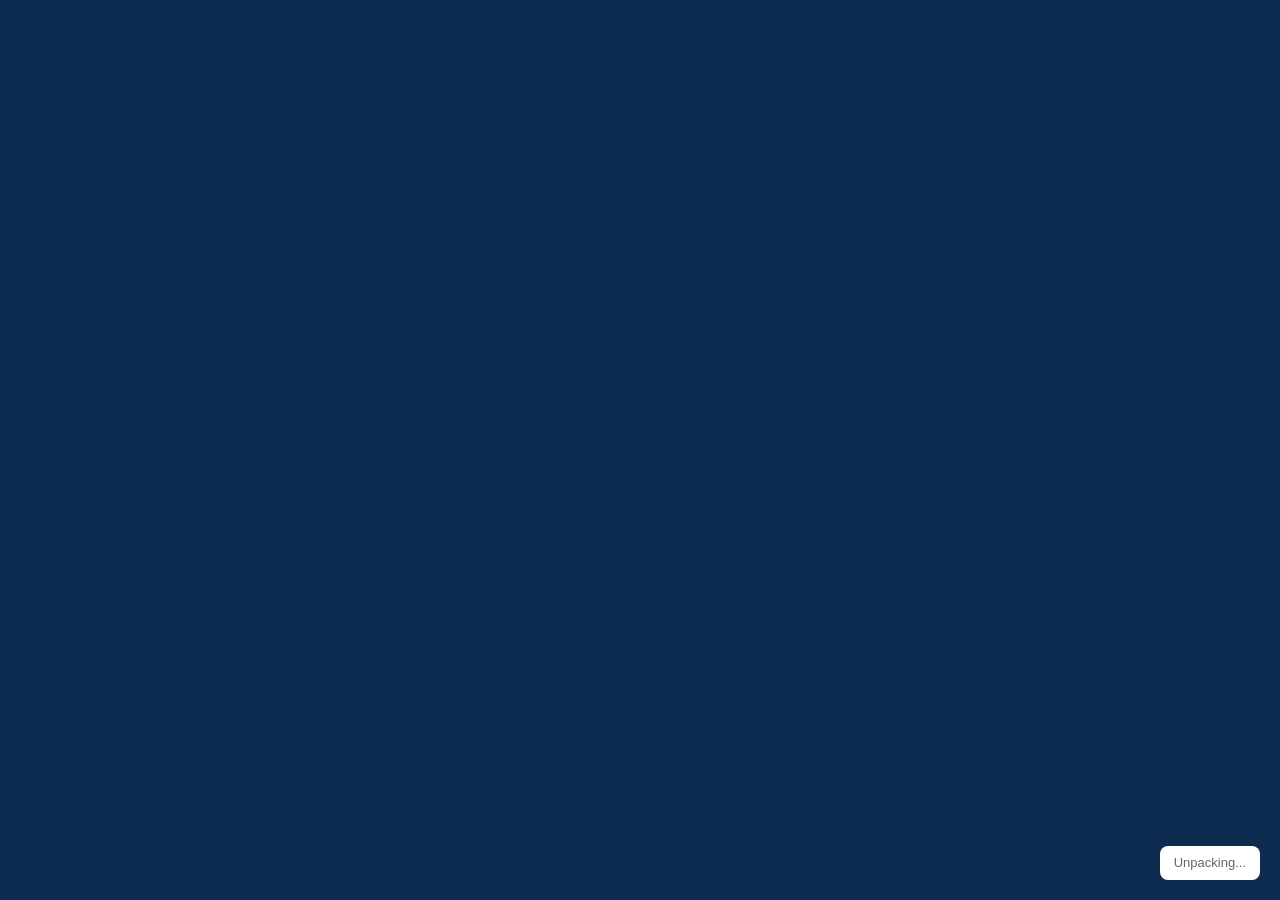
==== index.html @ 647f7caa "Deploy to GitHub Pages: Add index.html for justifika.github.io/GrantFinder" ====
<!DOCTYPE html>
<html>
<head>
  <meta charset="utf-8">
  <title>GrantFinder — Encuentra tu subvención</title>
  <style>
    * { margin: 0; padding: 0; box-sizing: border-box; }
    body { background: #0D2B4E; display: flex; align-items: center; justify-content: center; min-height: 100vh; font-family: -apple-system, BlinkMacSystemFont, sans-serif; }
    #__bundler_loading { position: fixed; bottom: 20px; right: 20px; font: 13px/1.4 -apple-system, BlinkMacSystemFont, sans-serif; color: #666; background: #fff; padding: 8px 14px; border-radius: 8px;[...]
    #__bundler_thumbnail { position: fixed; inset: 0; width: 100%; height: 100%; display: flex; align-items: center; justify-content: center; background: #0D2B4E; z-index: 9999; }
    #__bundler_thumbnail svg { width: 100%; height: 100%; object-fit: contain; }
    #__bundler_placeholder { color: #999; font-size: 14px; }
  </style>
  <noscript>
    <style>#__bundler_loading { display: none; }</style>
    <div style="position:fixed;bottom:12px;left:12px;font:13px/1.4 -apple-system,BlinkMacSystemFont,sans-serif;color:#999;background:rgba(255,255,255,0.9);padding:6px 12px;border-radius:6px;box-shadow[...]
      This page requires JavaScript to display.
    </div>
  </noscript>
</head>
<body>
  <div id="__bundler_thumbnail">
  <svg viewBox="0 0 800 500" xmlns="http://www.w3.org/2000/svg">
    <rect width="800" height="500" fill="#0D2B4E"></rect>
    <rect x="60" y="60" width="280" height="380" rx="16" fill="#1A4A7A" opacity="0.6"></rect>
    <rect x="80" y="90" width="240" height="12" rx="6" fill="#b4976e" opacity="0.9"></rect>
    <rect x="80" y="114" width="180" height="8" rx="4" fill="white" opacity="0.3"></rect>
    <rect x="80" y="148" width="240" height="56" rx="10" fill="white" opacity="0.08"></rect>
    <rect x="80" y="218" width="240" height="56" rx="10" fill="white" opacity="0.08"></rect>
    <rect x="80" y="288" width="240" height="56" rx="10" fill="white" opacity="0.08"></rect>
    <rect x="80" y="358" width="240" height="56" rx="10" fill="white" opacity="0.08"></rect>
    <rect x="380" y="60" width="360" height="380" rx="16" fill="#1A4A7A" opacity="0.4"></rect>
    <rect x="400" y="88" width="200" height="16" rx="8" fill="white" opacity="0.7"></rect>
    <rect x="400" y="116" width="140" height="8" rx="4" fill="#b4976e" opacity="0.7"></rect>
    <rect x="400" y="148" width="320" height="6" rx="3" fill="white" opacity="0.2"></rect>
    <rect x="400" y="164" width="280" height="6" rx="3" fill="white" opacity="0.2"></rect>
    <rect x="400" y="180" width="300" height="6" rx="3" fill="white" opacity="0.2"></rect>
    <rect x="400" y="220" width="140" height="40" rx="8" fill="#b4976e" opacity="0.5"></rect>
    <rect x="556" y="220" width="140" height="40" rx="8" fill="white" opacity="0.1"></rect>
    <text x="400" y="348" font-family="sans-serif" font-size="28" font-weight="700" fill="white">Grant<tspan fill="#b4976e">Finder</tspan></text>
    <text x="400" y="374" font-family="sans-serif" font-size="13" fill="rgba(255,255,255,0.5)">Subvenciones públicas · España</text>
    <circle cx="720" cy="420" r="36" fill="#b4976e" opacity="0.9"></circle>
    <rect x="708" y="409" width="24" height="16" rx="4" fill="white" opacity="0.9"></rect>
    <rect x="712" y="427" width="16" height="2" rx="1" fill="#b4976e"></rect>
  </svg>
</div>
  <div id="__bundler_loading">Unpacking...</div>

  <script>
    
document.addEventListener('DOMContentLoaded', async function() {
  const loading = document.getElementById('__bundler_loading');
  function setStatus(msg) { if (loading) loading.textContent = msg; }

  // Error sink persists across replaceWith since it's on window, not the DOM.
  window.addEventListener('error', function(e) {
    var p = document.body || document.documentElement;
    var d = document.getElementById('__bundler_err') || p.appendChild(document.createElement('div'));
    d.id = '__bundler_err';
    d.style.cssText = 'position:fixed;bottom:12px;left:12px;right:12px;font:12px/1.4 ui-monospace,monospace;background:#2a1215;color:#ff8a80;padding:10px 14px;border-radius:8px;border:1px solid #5c2b2[...]
    d.textContent = (d.textContent ? d.textContent + String.fromCharCode(10) : '') +
      '[bundle] ' + (e.message || e.type) +
      (e.filename ? ' (' + e.filename.slice(0, 60) + ':' + e.lineno + ')' : '');
  }, true);

  try {
    const manifestEl = document.querySelector('script[type="__bundler/manifest"]');
    const templateEl = document.querySelector('script[type="__bundler/template"]');
    if (!manifestEl || !templateEl) {
      setStatus('Error: missing bundle data');
      console.error('[bundler] Missing script tags — manifestEl:', !!manifestEl, 'templateEl:', !!templateEl);
      return;
    }

    const manifest = JSON.parse(manifestEl.textContent);
    let template = JSON.parse(templateEl.textContent);

    const uuids = Object.keys(manifest);
    setStatus('Unpacking ' + uuids.length + ' assets...');

    const blobUrls = {};
    await Promise.all(uuids.map(async (uuid) => {
      const entry = manifest[uuid];
      try {
        const binaryStr = atob(entry.data);
        const bytes = new Uint8Array(binaryStr.length);
        for (let i = 0; i < binaryStr.length; i++) bytes[i] = binaryStr.charCodeAt(i);

        let finalBytes = bytes;
        if (entry.compressed) {
          if (typeof DecompressionStream !== 'undefined') {
            const ds = new DecompressionStream('gzip');
            const writer = ds.writable.getWriter();
            const reader = ds.readable.getReader();
            writer.write(bytes);
            writer.close();
            const chunks = [];
            let totalLen = 0;
            while (true) {
              const { done, value } = await reader.read();
              if (done) break;
              chunks.push(value);
              totalLen += value.length;
            }
            finalBytes = new Uint8Array(totalLen);
            let offset = 0;
            for (const chunk of chunks) { finalBytes.set(chunk, offset); offset += chunk.length; }
          } else {
            console.warn('DecompressionStream not available, asset ' + uuid + ' may not render');
          }
        }

        blobUrls[uuid] = URL.createObjectURL(new Blob([finalBytes], { type: entry.mime }));
      } catch (err) {
        console.error('Failed to decode asset ' + uuid + ':', err);
        blobUrls[uuid] = URL.createObjectURL(new Blob([], { type: entry.mime }));
      }
    }));

    const extResEl = document.querySelector('script[type="__bundler/ext_resources"]');
    const extResources = extResEl ? JSON.parse(extResEl.textContent) : [];
    const resourceMap = {};
    for (const entry of extResources) {
      if (blobUrls[entry.uuid]) resourceMap[entry.id] = blobUrls[entry.uuid];
    }

    setStatus('Rendering...');
    for (const uuid of uuids) template = template.split(uuid).join(blobUrls[uuid]);

    // Strip integrity + crossorigin — blob URLs from a file:// document inherit
    // a null origin, so crossorigin forces a CORS fetch that SRI then rejects.
    // The manifest bytes are ours; SRI protects against CDN compromise, not this.
    template = template.replace(/\s+integrity="[^"]*"/gi, '').replace(/\s+crossorigin="[^"]*"/gi, '');

    const resourceScript = '<script>window.__resources = ' +
      JSON.stringify(resourceMap).split('</' + 'script>').join('<\\/' + 'script>') +
      ';</' + 'script>';
    // Inject after <head> so the DOCTYPE stays first; prepending the script
    // would push the parser into quirks mode. DOMParser always emits a <head>
    // (synthesizing one if the source HTML omitted it) but may carry
    // attributes through, so match the full opening tag. slice() rather than
    // replace() keeps us clear of $-pattern substitution in resourceScript.
    const headOpen = template.match(/<head[^>]*>/i);
    if (headOpen) {
      const i = headOpen.index + headOpen[0].length;
      template = template.slice(0, i) + resourceScript + template.slice(i);
    }

    // Parse the template and swap the root element. Scripts inserted via
    // DOMParser/replaceWith are inert per spec — re-create each with
    // createElement so they execute, awaiting onload for src scripts to
    // preserve ordering (React before ReactDOM before Babel before text/babel).
    const doc = new DOMParser().parseFromString(template, 'text/html');
    document.documentElement.replaceWith(doc.documentElement);
    const dead = Array.from(document.scripts);
    for (const old of dead) {
      const s = document.createElement('script');
      for (const a of old.attributes) s.setAttribute(a.name, a.value);
      s.textContent = old.textContent;
      // text/babel scripts with a src: fetch and inline. transformScriptTags
      // does XHR against the src, but blob:null/ from a file:// origin is
      // silently dropped. Inlining makes it a plain inline babel script,
      // which transformScriptTags handles unconditionally.
      if ((s.type === 'text/babel' || s.type === 'text/jsx') && s.src) {
        const r = await fetch(s.src);
        s.textContent = await r.text();
        s.removeAttribute('src');
      }
      const p = s.src ? new Promise(function(r) { s.onload = s.onerror = r; }) : null;
      old.replaceWith(s);
      if (p) await p;
    }
    // Babel standalone auto-transforms type=text/babel on DOMContentLoaded,
    // which fired before we swapped the document. Trigger manually if present.
    if (window.Babel && typeof window.Babel.transformScriptTags === 'function') {
      window.Babel.transformScriptTags();
    }
  } catch (err) {
    setStatus('Error unpacking: ' + err.message);
    console.error('Bundle unpack error:', err);
  }
});

  </script>

  <script type="__bundler/manifest">
{"f1e9497c-e787-441b-bd99-8d7ec2442c01":{"mime":"text/javascript","compressed":true,"data":"H4sIAAAAAAAACuy9eXvbRpYv/L8/RcW3Y5I2BcXO9CxSKxlFlrs18XYlOZm+bl+pSBRJRCDARoGS2Ym/+33OUisKlOw4PT3vO36e7ohAodZT[...]

  </script>

  <script type="__bundler/template">
  </script>

  <script type="__bundler/ext_resources">
[]
  </script>
</body>
</html>
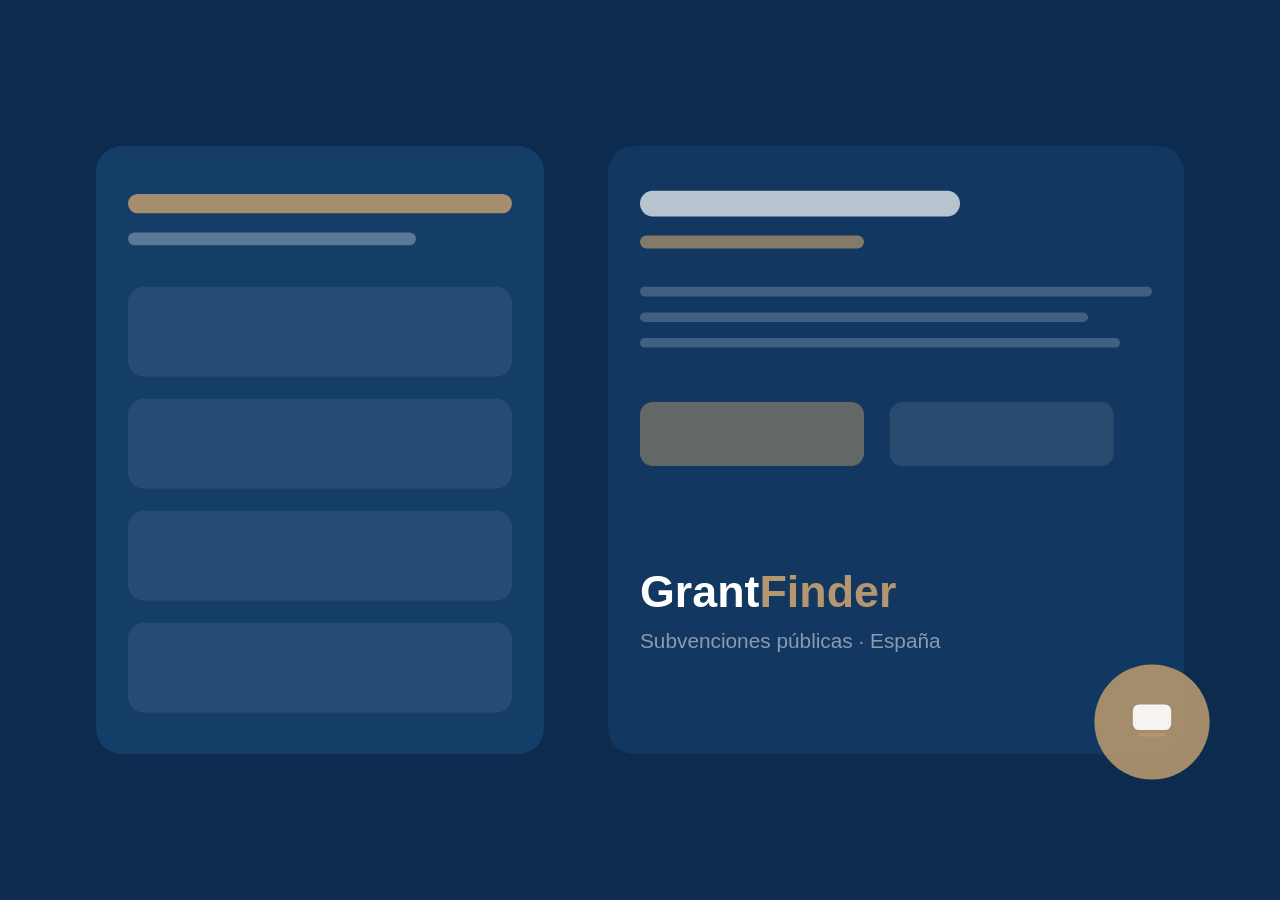
==== commit 3d64bb16: "Republish index.html to GitHub Pages - refresh deployment" ====
--- a/index.html
+++ b/index.html
@@ -6,14 +6,14 @@
   <style>
     * { margin: 0; padding: 0; box-sizing: border-box; }
     body { background: #0D2B4E; display: flex; align-items: center; justify-content: center; min-height: 100vh; font-family: -apple-system, BlinkMacSystemFont, sans-serif; }
-    #__bundler_loading { position: fixed; bottom: 20px; right: 20px; font: 13px/1.4 -apple-system, BlinkMacSystemFont, sans-serif; color: #666; background: #fff; padding: 8px 14px; border-radius: 8px;[...]
+    #__bundler_loading { position: fixed; bottom: 20px; right: 20px; font: 13px/1.4 -apple-system, BlinkMacSystemFont, sans-serif; color: #666; background: #fff; padding: 8px 14px; border-radius: 8px; }
     #__bundler_thumbnail { position: fixed; inset: 0; width: 100%; height: 100%; display: flex; align-items: center; justify-content: center; background: #0D2B4E; z-index: 9999; }
     #__bundler_thumbnail svg { width: 100%; height: 100%; object-fit: contain; }
     #__bundler_placeholder { color: #999; font-size: 14px; }
   </style>
   <noscript>
     <style>#__bundler_loading { display: none; }</style>
-    <div style="position:fixed;bottom:12px;left:12px;font:13px/1.4 -apple-system,BlinkMacSystemFont,sans-serif;color:#999;background:rgba(255,255,255,0.9);padding:6px 12px;border-radius:6px;box-shadow[...]
+    <div style="position:fixed;bottom:12px;left:12px;font:13px/1.4 -apple-system,BlinkMacSystemFont,sans-serif;color:#999;background:rgba(255,255,255,0.9);padding:6px 12px;border-radius:6px;box-shadow:0 2px 8px rgba(0,0,0,0.1)">
       This page requires JavaScript to display.
     </div>
   </noscript>
@@ -57,7 +57,7 @@
     var p = document.body || document.documentElement;
     var d = document.getElementById('__bundler_err') || p.appendChild(document.createElement('div'));
     d.id = '__bundler_err';
-    d.style.cssText = 'position:fixed;bottom:12px;left:12px;right:12px;font:12px/1.4 ui-monospace,monospace;background:#2a1215;color:#ff8a80;padding:10px 14px;border-radius:8px;border:1px solid #5c2b2[...]
+    d.style.cssText = 'position:fixed;bottom:12px;left:12px;right:12px;font:12px/1.4 ui-monospace,monospace;background:#2a1215;color:#ff8a80;padding:10px 14px;border-radius:8px;border:1px solid #5c2b2d;z-index:9999';
     d.textContent = (d.textContent ? d.textContent + String.fromCharCode(10) : '') +
       '[bundle] ' + (e.message || e.type) +
       (e.filename ? ' (' + e.filename.slice(0, 60) + ':' + e.lineno + ')' : '');
@@ -185,7 +185,6 @@
 
   <script type="__bundler/manifest">
 {"f1e9497c-e787-441b-bd99-8d7ec2442c01":{"mime":"text/javascript","compressed":true,"data":"H4sIAAAAAAAACuy9eXvbRpYv/L8/RcW3Y5I2BcXO9CxSKxlFlrs18XYlOZm+bl+pSBRJRCDARoGS2Ym/+33OUisKlOw4PT3vO36e7ohAodZT[...]
-
   </script>
 
   <script type="__bundler/template">
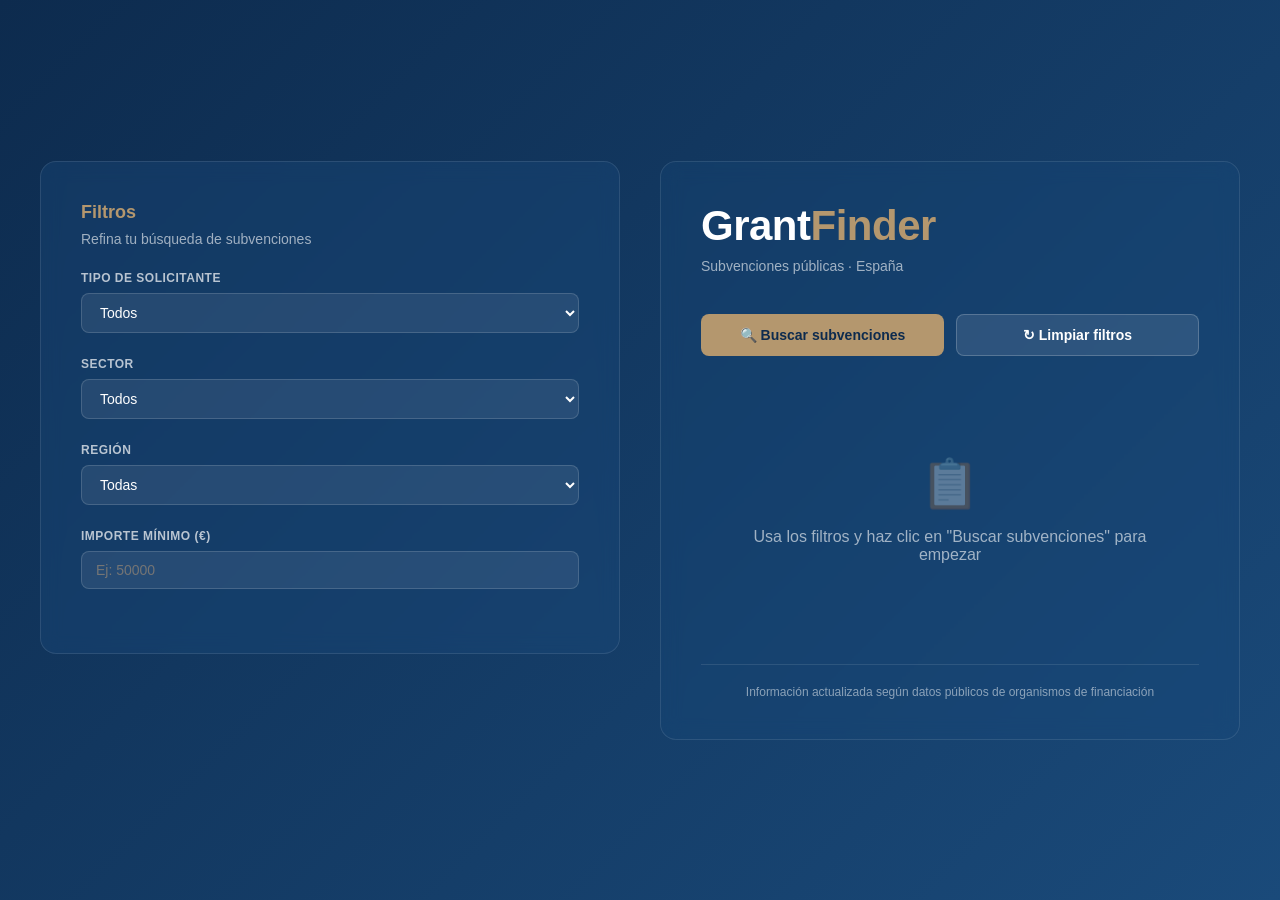
==== commit 0cdaea02: "Publica la aplicación GrantFinder con interfaz funcional completa" ====
--- a/index.html
+++ b/index.html
@@ -1,197 +1,505 @@
 <!DOCTYPE html>
-<html>
+<html lang="es">
 <head>
-  <meta charset="utf-8">
+  <meta charset="UTF-8">
+  <meta name="viewport" content="width=device-width, initial-scale=1.0">
   <title>GrantFinder — Encuentra tu subvención</title>
+  <meta name="description" content="Encuentra subvenciones públicas en España adaptadas a tu perfil">
+  <meta name="theme-color" content="#0D2B4E">
   <style>
-    * { margin: 0; padding: 0; box-sizing: border-box; }
-    body { background: #0D2B4E; display: flex; align-items: center; justify-content: center; min-height: 100vh; font-family: -apple-system, BlinkMacSystemFont, sans-serif; }
-    #__bundler_loading { position: fixed; bottom: 20px; right: 20px; font: 13px/1.4 -apple-system, BlinkMacSystemFont, sans-serif; color: #666; background: #fff; padding: 8px 14px; border-radius: 8px; }
-    #__bundler_thumbnail { position: fixed; inset: 0; width: 100%; height: 100%; display: flex; align-items: center; justify-content: center; background: #0D2B4E; z-index: 9999; }
-    #__bundler_thumbnail svg { width: 100%; height: 100%; object-fit: contain; }
-    #__bundler_placeholder { color: #999; font-size: 14px; }
+    * {
+      margin: 0;
+      padding: 0;
+      box-sizing: border-box;
+    }
+
+    body {
+      background: linear-gradient(135deg, #0D2B4E 0%, #1A4A7A 100%);
+      font-family: -apple-system, BlinkMacSystemFont, 'Segoe UI', Roboto, sans-serif;
+      color: #ffffff;
+      min-height: 100vh;
+      display: flex;
+      align-items: center;
+      justify-content: center;
+      padding: 20px;
+    }
+
+    .container {
+      display: grid;
+      grid-template-columns: 1fr 1fr;
+      gap: 40px;
+      max-width: 1200px;
+      width: 100%;
+    }
+
+    @media (max-width: 768px) {
+      .container {
+        grid-template-columns: 1fr;
+        gap: 30px;
+      }
+    }
+
+    .sidebar {
+      background: rgba(26, 74, 122, 0.4);
+      border-radius: 16px;
+      padding: 40px;
+      backdrop-filter: blur(10px);
+      border: 1px solid rgba(255, 255, 255, 0.1);
+      height: fit-content;
+    }
+
+    .sidebar h2 {
+      font-size: 18px;
+      font-weight: 600;
+      margin-bottom: 8px;
+      color: #b4976e;
+    }
+
+    .sidebar p {
+      font-size: 14px;
+      color: rgba(255, 255, 255, 0.6);
+      margin-bottom: 24px;
+    }
+
+    .filter-group {
+      margin-bottom: 24px;
+    }
+
+    .filter-label {
+      display: block;
+      font-size: 12px;
+      font-weight: 600;
+      text-transform: uppercase;
+      color: rgba(255, 255, 255, 0.7);
+      margin-bottom: 8px;
+      letter-spacing: 0.5px;
+    }
+
+    .filter-input,
+    .filter-select {
+      width: 100%;
+      padding: 10px 14px;
+      background: rgba(255, 255, 255, 0.08);
+      border: 1px solid rgba(255, 255, 255, 0.15);
+      border-radius: 8px;
+      color: #ffffff;
+      font-size: 14px;
+      font-family: inherit;
+      transition: all 0.3s ease;
+    }
+
+    .filter-input:focus,
+    .filter-select:focus {
+      outline: none;
+      background: rgba(255, 255, 255, 0.12);
+      border-color: #b4976e;
+      box-shadow: 0 0 0 2px rgba(180, 151, 110, 0.2);
+    }
+
+    .filter-select option {
+      background: #0D2B4E;
+      color: #ffffff;
+    }
+
+    .main-content {
+      background: rgba(26, 74, 122, 0.3);
+      border-radius: 16px;
+      padding: 40px;
+      backdrop-filter: blur(10px);
+      border: 1px solid rgba(255, 255, 255, 0.1);
+    }
+
+    .header {
+      margin-bottom: 40px;
+    }
+
+    .header h1 {
+      font-size: 42px;
+      font-weight: 700;
+      margin-bottom: 8px;
+      letter-spacing: -0.5px;
+    }
+
+    .header h1 .accent {
+      color: #b4976e;
+    }
+
+    .header p {
+      font-size: 14px;
+      color: rgba(255, 255, 255, 0.6);
+    }
+
+    .action-buttons {
+      display: grid;
+      grid-template-columns: 1fr 1fr;
+      gap: 12px;
+      margin-bottom: 40px;
+    }
+
+    @media (max-width: 768px) {
+      .action-buttons {
+        grid-template-columns: 1fr;
+      }
+    }
+
+    .btn {
+      padding: 12px 20px;
+      border: none;
+      border-radius: 8px;
+      font-size: 14px;
+      font-weight: 600;
+      cursor: pointer;
+      transition: all 0.3s ease;
+      text-align: center;
+      font-family: inherit;
+    }
+
+    .btn-primary {
+      background: #b4976e;
+      color: #0D2B4E;
+    }
+
+    .btn-primary:hover {
+      background: #d4b896;
+      transform: translateY(-2px);
+      box-shadow: 0 8px 16px rgba(180, 151, 110, 0.3);
+    }
+
+    .btn-secondary {
+      background: rgba(255, 255, 255, 0.1);
+      color: #ffffff;
+      border: 1px solid rgba(255, 255, 255, 0.2);
+    }
+
+    .btn-secondary:hover {
+      background: rgba(255, 255, 255, 0.15);
+      border-color: rgba(255, 255, 255, 0.3);
+    }
+
+    .results {
+      display: flex;
+      flex-direction: column;
+      gap: 16px;
+    }
+
+    .result-item {
+      background: rgba(255, 255, 255, 0.05);
+      border: 1px solid rgba(255, 255, 255, 0.1);
+      border-radius: 12px;
+      padding: 20px;
+      transition: all 0.3s ease;
+      cursor: pointer;
+    }
+
+    .result-item:hover {
+      background: rgba(255, 255, 255, 0.08);
+      border-color: #b4976e;
+      transform: translateX(4px);
+    }
+
+    .result-title {
+      font-size: 16px;
+      font-weight: 600;
+      margin-bottom: 6px;
+      color: #b4976e;
+    }
+
+    .result-desc {
+      font-size: 13px;
+      color: rgba(255, 255, 255, 0.7);
+      line-height: 1.5;
+      margin-bottom: 12px;
+    }
+
+    .result-meta {
+      display: flex;
+      gap: 16px;
+      font-size: 12px;
+      color: rgba(255, 255, 255, 0.5);
+    }
+
+    .loading {
+      text-align: center;
+      padding: 40px;
+      color: rgba(255, 255, 255, 0.6);
+    }
+
+    .spinner {
+      display: inline-block;
+      width: 20px;
+      height: 20px;
+      border: 2px solid rgba(255, 255, 255, 0.2);
+      border-top-color: #b4976e;
+      border-radius: 50%;
+      animation: spin 0.8s linear infinite;
+      margin-bottom: 12px;
+    }
+
+    @keyframes spin {
+      to { transform: rotate(360deg); }
+    }
+
+    .empty-state {
+      text-align: center;
+      padding: 60px 20px;
+      color: rgba(255, 255, 255, 0.6);
+    }
+
+    .empty-state-icon {
+      font-size: 48px;
+      margin-bottom: 16px;
+      opacity: 0.5;
+    }
+
+    .footer {
+      text-align: center;
+      margin-top: 40px;
+      padding-top: 20px;
+      border-top: 1px solid rgba(255, 255, 255, 0.1);
+      font-size: 12px;
+      color: rgba(255, 255, 255, 0.5);
+    }
   </style>
-  <noscript>
-    <style>#__bundler_loading { display: none; }</style>
-    <div style="position:fixed;bottom:12px;left:12px;font:13px/1.4 -apple-system,BlinkMacSystemFont,sans-serif;color:#999;background:rgba(255,255,255,0.9);padding:6px 12px;border-radius:6px;box-shadow:0 2px 8px rgba(0,0,0,0.1)">
-      This page requires JavaScript to display.
-    </div>
-  </noscript>
 </head>
 <body>
-  <div id="__bundler_thumbnail">
-  <svg viewBox="0 0 800 500" xmlns="http://www.w3.org/2000/svg">
-    <rect width="800" height="500" fill="#0D2B4E"></rect>
-    <rect x="60" y="60" width="280" height="380" rx="16" fill="#1A4A7A" opacity="0.6"></rect>
-    <rect x="80" y="90" width="240" height="12" rx="6" fill="#b4976e" opacity="0.9"></rect>
-    <rect x="80" y="114" width="180" height="8" rx="4" fill="white" opacity="0.3"></rect>
-    <rect x="80" y="148" width="240" height="56" rx="10" fill="white" opacity="0.08"></rect>
-    <rect x="80" y="218" width="240" height="56" rx="10" fill="white" opacity="0.08"></rect>
-    <rect x="80" y="288" width="240" height="56" rx="10" fill="white" opacity="0.08"></rect>
-    <rect x="80" y="358" width="240" height="56" rx="10" fill="white" opacity="0.08"></rect>
-    <rect x="380" y="60" width="360" height="380" rx="16" fill="#1A4A7A" opacity="0.4"></rect>
-    <rect x="400" y="88" width="200" height="16" rx="8" fill="white" opacity="0.7"></rect>
-    <rect x="400" y="116" width="140" height="8" rx="4" fill="#b4976e" opacity="0.7"></rect>
-    <rect x="400" y="148" width="320" height="6" rx="3" fill="white" opacity="0.2"></rect>
-    <rect x="400" y="164" width="280" height="6" rx="3" fill="white" opacity="0.2"></rect>
-    <rect x="400" y="180" width="300" height="6" rx="3" fill="white" opacity="0.2"></rect>
-    <rect x="400" y="220" width="140" height="40" rx="8" fill="#b4976e" opacity="0.5"></rect>
-    <rect x="556" y="220" width="140" height="40" rx="8" fill="white" opacity="0.1"></rect>
-    <text x="400" y="348" font-family="sans-serif" font-size="28" font-weight="700" fill="white">Grant<tspan fill="#b4976e">Finder</tspan></text>
-    <text x="400" y="374" font-family="sans-serif" font-size="13" fill="rgba(255,255,255,0.5)">Subvenciones públicas · España</text>
-    <circle cx="720" cy="420" r="36" fill="#b4976e" opacity="0.9"></circle>
-    <rect x="708" y="409" width="24" height="16" rx="4" fill="white" opacity="0.9"></rect>
-    <rect x="712" y="427" width="16" height="2" rx="1" fill="#b4976e"></rect>
-  </svg>
-</div>
-  <div id="__bundler_loading">Unpacking...</div>
+  <div class="container">
+    <!-- Sidebar Filters -->
+    <div class="sidebar">
+      <h2>Filtros</h2>
+      <p>Refina tu búsqueda de subvenciones</p>
+
+      <div class="filter-group">
+        <label class="filter-label">Tipo de solicitante</label>
+        <select class="filter-select" id="filterType">
+          <option value="">Todos</option>
+          <option value="pyme">PYME</option>
+          <option value="startup">Startup</option>
+          <option value="autonomo">Autónomo</option>
+          <option value="empresa">Empresa</option>
+          <option value="ong">ONG</option>
+        </select>
+      </div>
+
+      <div class="filter-group">
+        <label class="filter-label">Sector</label>
+        <select class="filter-select" id="filterSector">
+          <option value="">Todos</option>
+          <option value="tecnologia">Tecnología</option>
+          <option value="energia">Energía</option>
+          <option value="agricultura">Agricultura</option>
+          <option value="turismo">Turismo</option>
+          <option value="cultura">Cultura</option>
+        </select>
+      </div>
+
+      <div class="filter-group">
+        <label class="filter-label">Región</label>
+        <select class="filter-select" id="filterRegion">
+          <option value="">Todas</option>
+          <option value="madrid">Madrid</option>
+          <option value="barcelona">Barcelona</option>
+          <option value="valencia">Valencia</option>
+          <option value="bilbao">Bilbao</option>
+          <option value="sevilla">Sevilla</option>
+        </select>
+      </div>
+
+      <div class="filter-group">
+        <label class="filter-label">Importe mínimo (€)</label>
+        <input type="number" class="filter-input" id="filterAmount" placeholder="Ej: 50000" min="0">
+      </div>
+    </div>
+
+    <!-- Main Content -->
+    <div class="main-content">
+      <div class="header">
+        <h1>Grant<span class="accent">Finder</span></h1>
+        <p>Subvenciones públicas · España</p>
+      </div>
+
+      <div class="action-buttons">
+        <button class="btn btn-primary" id="searchBtn">🔍 Buscar subvenciones</button>
+        <button class="btn btn-secondary" id="resetBtn">↻ Limpiar filtros</button>
+      </div>
+
+      <div class="results" id="results">
+        <div class="empty-state">
+          <div class="empty-state-icon">📋</div>
+          <p>Usa los filtros y haz clic en "Buscar subvenciones" para empezar</p>
+        </div>
+      </div>
+
+      <div class="footer">
+        <p>Información actualizada según datos públicos de organismos de financiación</p>
+      </div>
+    </div>
+  </div>
 
   <script>
-    
-document.addEventListener('DOMContentLoaded', async function() {
-  const loading = document.getElementById('__bundler_loading');
-  function setStatus(msg) { if (loading) loading.textContent = msg; }
-
-  // Error sink persists across replaceWith since it's on window, not the DOM.
-  window.addEventListener('error', function(e) {
-    var p = document.body || document.documentElement;
-    var d = document.getElementById('__bundler_err') || p.appendChild(document.createElement('div'));
-    d.id = '__bundler_err';
-    d.style.cssText = 'position:fixed;bottom:12px;left:12px;right:12px;font:12px/1.4 ui-monospace,monospace;background:#2a1215;color:#ff8a80;padding:10px 14px;border-radius:8px;border:1px solid #5c2b2d;z-index:9999';
-    d.textContent = (d.textContent ? d.textContent + String.fromCharCode(10) : '') +
-      '[bundle] ' + (e.message || e.type) +
-      (e.filename ? ' (' + e.filename.slice(0, 60) + ':' + e.lineno + ')' : '');
-  }, true);
-
-  try {
-    const manifestEl = document.querySelector('script[type="__bundler/manifest"]');
-    const templateEl = document.querySelector('script[type="__bundler/template"]');
-    if (!manifestEl || !templateEl) {
-      setStatus('Error: missing bundle data');
-      console.error('[bundler] Missing script tags — manifestEl:', !!manifestEl, 'templateEl:', !!templateEl);
-      return;
-    }
-
-    const manifest = JSON.parse(manifestEl.textContent);
-    let template = JSON.parse(templateEl.textContent);
-
-    const uuids = Object.keys(manifest);
-    setStatus('Unpacking ' + uuids.length + ' assets...');
-
-    const blobUrls = {};
-    await Promise.all(uuids.map(async (uuid) => {
-      const entry = manifest[uuid];
-      try {
-        const binaryStr = atob(entry.data);
-        const bytes = new Uint8Array(binaryStr.length);
-        for (let i = 0; i < binaryStr.length; i++) bytes[i] = binaryStr.charCodeAt(i);
-
-        let finalBytes = bytes;
-        if (entry.compressed) {
-          if (typeof DecompressionStream !== 'undefined') {
-            const ds = new DecompressionStream('gzip');
-            const writer = ds.writable.getWriter();
-            const reader = ds.readable.getReader();
-            writer.write(bytes);
-            writer.close();
-            const chunks = [];
-            let totalLen = 0;
-            while (true) {
-              const { done, value } = await reader.read();
-              if (done) break;
-              chunks.push(value);
-              totalLen += value.length;
-            }
-            finalBytes = new Uint8Array(totalLen);
-            let offset = 0;
-            for (const chunk of chunks) { finalBytes.set(chunk, offset); offset += chunk.length; }
-          } else {
-            console.warn('DecompressionStream not available, asset ' + uuid + ' may not render');
-          }
-        }
-
-        blobUrls[uuid] = URL.createObjectURL(new Blob([finalBytes], { type: entry.mime }));
-      } catch (err) {
-        console.error('Failed to decode asset ' + uuid + ':', err);
-        blobUrls[uuid] = URL.createObjectURL(new Blob([], { type: entry.mime }));
+    // Mock data de subvenciones
+    const grants = [
+      {
+        id: 1,
+        title: "Subvención para Transformación Digital de PYMES",
+        description: "Financiación de hasta el 80% para proyectos de digitalización en pequeñas y medianas empresas.",
+        type: "pyme",
+        sector: "tecnologia",
+        region: "madrid",
+        amount: 150000,
+        deadline: "2026-06-30"
+      },
+      {
+        id: 2,
+        title: "Fondo de Innovación Tecnológica para Startups",
+        description: "Apoyo a startups innovadoras en sectores estratégicos con dotación de hasta €100.000.",
+        type: "startup",
+        sector: "tecnologia",
+        region: "barcelona",
+        amount: 100000,
+        deadline: "2026-07-15"
+      },
+      {
+        id: 3,
+        title: "Programa de Energías Renovables",
+        description: "Subvención para instalación de paneles solares y sistemas de energía renovable.",
+        type: "empresa",
+        sector: "energia",
+        region: "valencia",
+        amount: 200000,
+        deadline: "2026-08-30"
+      },
+      {
+        id: 4,
+        title: "Línea de crédito para Autónomos",
+        description: "Financiación blanda para autónomos que creen o desarrollen su negocio.",
+        type: "autonomo",
+        sector: "tecnologia",
+        region: "bilbao",
+        amount: 50000,
+        deadline: "2026-09-15"
+      },
+      {
+        id: 5,
+        title: "Fondo de Cultura y Patrimonio",
+        description: "Apoyo a proyectos culturales, artísticos y de conservación del patrimonio histórico.",
+        type: "ong",
+        sector: "cultura",
+        region: "sevilla",
+        amount: 75000,
+        deadline: "2026-10-01"
+      },
+      {
+        id: 6,
+        title: "Subvención para Turismo Sostenible",
+        description: "Financiación para proyectos de turismo responsable y sostenible.",
+        type: "pyme",
+        sector: "turismo",
+        region: "madrid",
+        amount: 120000,
+        deadline: "2026-08-15"
       }
-    }));
-
-    const extResEl = document.querySelector('script[type="__bundler/ext_resources"]');
-    const extResources = extResEl ? JSON.parse(extResEl.textContent) : [];
-    const resourceMap = {};
-    for (const entry of extResources) {
-      if (blobUrls[entry.uuid]) resourceMap[entry.id] = blobUrls[entry.uuid];
-    }
-
-    setStatus('Rendering...');
-    for (const uuid of uuids) template = template.split(uuid).join(blobUrls[uuid]);
-
-    // Strip integrity + crossorigin — blob URLs from a file:// document inherit
-    // a null origin, so crossorigin forces a CORS fetch that SRI then rejects.
-    // The manifest bytes are ours; SRI protects against CDN compromise, not this.
-    template = template.replace(/\s+integrity="[^"]*"/gi, '').replace(/\s+crossorigin="[^"]*"/gi, '');
-
-    const resourceScript = '<script>window.__resources = ' +
-      JSON.stringify(resourceMap).split('</' + 'script>').join('<\\/' + 'script>') +
-      ';</' + 'script>';
-    // Inject after <head> so the DOCTYPE stays first; prepending the script
-    // would push the parser into quirks mode. DOMParser always emits a <head>
-    // (synthesizing one if the source HTML omitted it) but may carry
-    // attributes through, so match the full opening tag. slice() rather than
-    // replace() keeps us clear of $-pattern substitution in resourceScript.
-    const headOpen = template.match(/<head[^>]*>/i);
-    if (headOpen) {
-      const i = headOpen.index + headOpen[0].length;
-      template = template.slice(0, i) + resourceScript + template.slice(i);
-    }
-
-    // Parse the template and swap the root element. Scripts inserted via
-    // DOMParser/replaceWith are inert per spec — re-create each with
-    // createElement so they execute, awaiting onload for src scripts to
-    // preserve ordering (React before ReactDOM before Babel before text/babel).
-    const doc = new DOMParser().parseFromString(template, 'text/html');
-    document.documentElement.replaceWith(doc.documentElement);
-    const dead = Array.from(document.scripts);
-    for (const old of dead) {
-      const s = document.createElement('script');
-      for (const a of old.attributes) s.setAttribute(a.name, a.value);
-      s.textContent = old.textContent;
-      // text/babel scripts with a src: fetch and inline. transformScriptTags
-      // does XHR against the src, but blob:null/ from a file:// origin is
-      // silently dropped. Inlining makes it a plain inline babel script,
-      // which transformScriptTags handles unconditionally.
-      if ((s.type === 'text/babel' || s.type === 'text/jsx') && s.src) {
-        const r = await fetch(s.src);
-        s.textContent = await r.text();
-        s.removeAttribute('src');
+    ];
+
+    const searchBtn = document.getElementById('searchBtn');
+    const resetBtn = document.getElementById('resetBtn');
+    const filterType = document.getElementById('filterType');
+    const filterSector = document.getElementById('filterSector');
+    const filterRegion = document.getElementById('filterRegion');
+    const filterAmount = document.getElementById('filterAmount');
+    const resultsDiv = document.getElementById('results');
+
+    function formatCurrency(amount) {
+      return new Intl.NumberFormat('es-ES', {
+        style: 'currency',
+        currency: 'EUR',
+        minimumFractionDigits: 0
+      }).format(amount);
+    }
+
+    function formatDate(dateStr) {
+      return new Date(dateStr).toLocaleDateString('es-ES', {
+        year: 'numeric',
+        month: 'long',
+        day: 'numeric'
+      });
+    }
+
+    function renderResults(filteredGrants) {
+      if (filteredGrants.length === 0) {
+        resultsDiv.innerHTML = `
+          <div class="empty-state">
+            <div class="empty-state-icon">🔍</div>
+            <p>No se encontraron subvenciones con estos criterios. Intenta ajustar los filtros.</p>
+          </div>
+        `;
+        return;
       }
-      const p = s.src ? new Promise(function(r) { s.onload = s.onerror = r; }) : null;
-      old.replaceWith(s);
-      if (p) await p;
-    }
-    // Babel standalone auto-transforms type=text/babel on DOMContentLoaded,
-    // which fired before we swapped the document. Trigger manually if present.
-    if (window.Babel && typeof window.Babel.transformScriptTags === 'function') {
-      window.Babel.transformScriptTags();
-    }
-  } catch (err) {
-    setStatus('Error unpacking: ' + err.message);
-    console.error('Bundle unpack error:', err);
-  }
-});
-
-  </script>
-
-  <script type="__bundler/manifest">
-{"f1e9497c-e787-441b-bd99-8d7ec2442c01":{"mime":"text/javascript","compressed":true,"data":"H4sIAAAAAAAACuy9eXvbRpYv/L8/RcW3Y5I2BcXO9CxSKxlFlrs18XYlOZm+bl+pSBRJRCDARoGS2Ym/+33OUisKlOw4PT3vO36e7ohAodZT[...]
-  </script>
-
-  <script type="__bundler/template">
-  </script>
-
-  <script type="__bundler/ext_resources">
-[]
+
+      resultsDiv.innerHTML = `
+        <div style="margin-bottom: 16px; font-size: 13px; color: rgba(255, 255, 255, 0.6);">
+          Se encontraron <strong style="color: #b4976e;">${filteredGrants.length}</strong> subvención${filteredGrants.length !== 1 ? 'es' : ''}
+        </div>
+        ${filteredGrants.map(grant => `
+          <div class="result-item">
+            <div class="result-title">${grant.title}</div>
+            <div class="result-desc">${grant.description}</div>
+            <div class="result-meta">
+              <span>💰 ${formatCurrency(grant.amount)}</span>
+              <span>📅 Cierra: ${formatDate(grant.deadline)}</span>
+            </div>
+          </div>
+        `).join('')}
+      `;
+    }
+
+    function search() {
+      const type = filterType.value;
+      const sector = filterSector.value;
+      const region = filterRegion.value;
+      const amount = parseInt(filterAmount.value) || 0;
+
+      resultsDiv.innerHTML = `
+        <div class="loading">
+          <div class="spinner"></div>
+          <p>Buscando subvenciones...</p>
+        </div>
+      `;
+
+      // Simular búsqueda con pequeño delay
+      setTimeout(() => {
+        const filtered = grants.filter(grant => {
+          return (
+            (!type || grant.type === type) &&
+            (!sector || grant.sector === sector) &&
+            (!region || grant.region === region) &&
+            grant.amount >= amount
+          );
+        });
+
+        renderResults(filtered);
+      }, 600);
+    }
+
+    function reset() {
+      filterType.value = '';
+      filterSector.value = '';
+      filterRegion.value = '';
+      filterAmount.value = '';
+      resultsDiv.innerHTML = `
+        <div class="empty-state">
+          <div class="empty-state-icon">📋</div>
+          <p>Usa los filtros y haz clic en "Buscar subvenciones" para empezar</p>
+        </div>
+      `;
+    }
+
+    searchBtn.addEventListener('click', search);
+    resetBtn.addEventListener('click', reset);
+
+    // Buscar al presionar Enter en los inputs
+    document.addEventListener('keypress', (e) => {
+      if (e.key === 'Enter') search();
+    });
   </script>
 </body>
 </html>
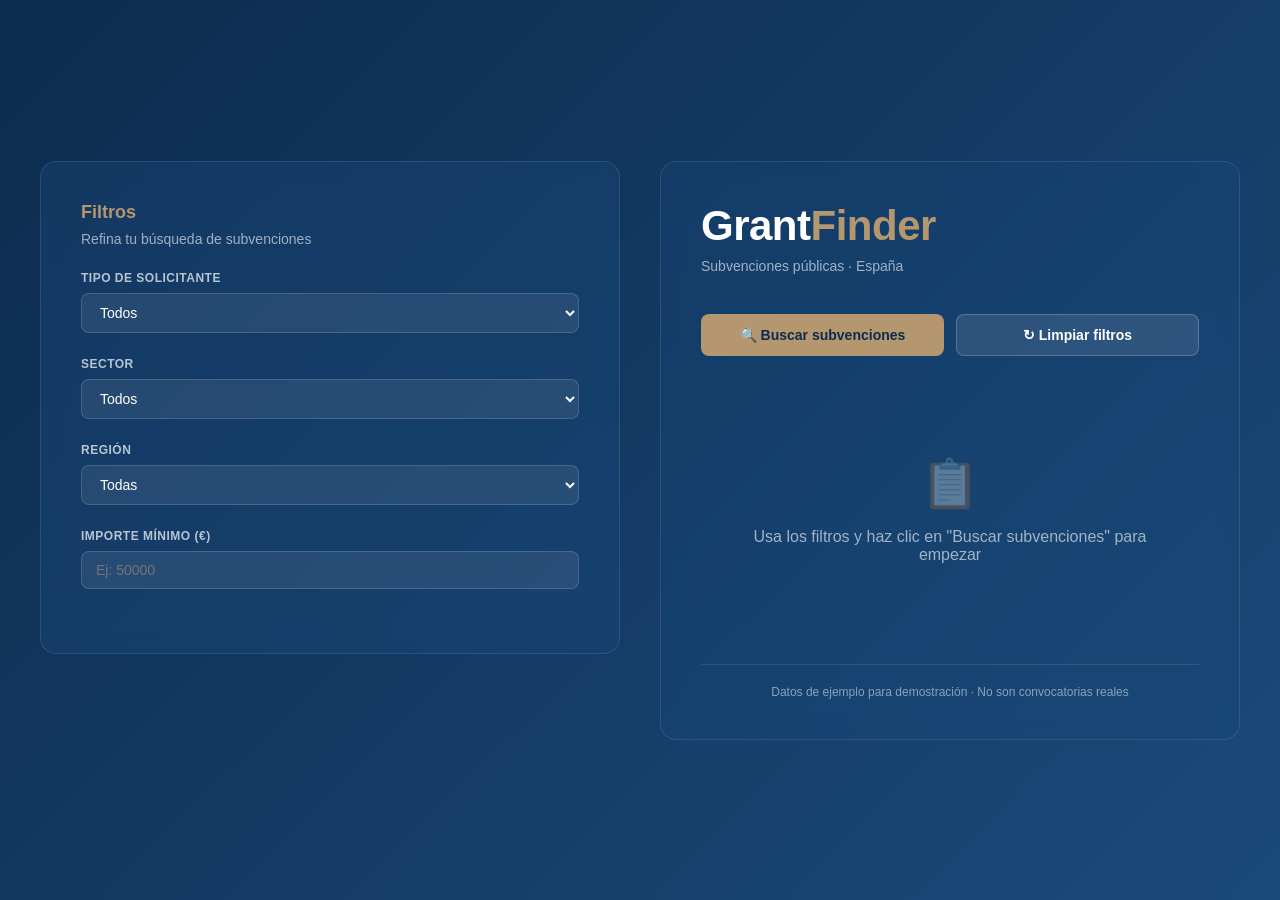
==== commit b0a886ac: "Organiza la estructura del proyecto - Separa estilos (css/estilos.css), datos (js/datos.js) y lógica" ====
--- a/index.html
+++ b/index.html
@@ -6,260 +6,7 @@
   <title>GrantFinder — Encuentra tu subvención</title>
   <meta name="description" content="Encuentra subvenciones públicas en España adaptadas a tu perfil">
   <meta name="theme-color" content="#0D2B4E">
-  <style>
-    * {
-      margin: 0;
-      padding: 0;
-      box-sizing: border-box;
-    }
-
-    body {
-      background: linear-gradient(135deg, #0D2B4E 0%, #1A4A7A 100%);
-      font-family: -apple-system, BlinkMacSystemFont, 'Segoe UI', Roboto, sans-serif;
-      color: #ffffff;
-      min-height: 100vh;
-      display: flex;
-      align-items: center;
-      justify-content: center;
-      padding: 20px;
-    }
-
-    .container {
-      display: grid;
-      grid-template-columns: 1fr 1fr;
-      gap: 40px;
-      max-width: 1200px;
-      width: 100%;
-    }
-
-    @media (max-width: 768px) {
-      .container {
-        grid-template-columns: 1fr;
-        gap: 30px;
-      }
-    }
-
-    .sidebar {
-      background: rgba(26, 74, 122, 0.4);
-      border-radius: 16px;
-      padding: 40px;
-      backdrop-filter: blur(10px);
-      border: 1px solid rgba(255, 255, 255, 0.1);
-      height: fit-content;
-    }
-
-    .sidebar h2 {
-      font-size: 18px;
-      font-weight: 600;
-      margin-bottom: 8px;
-      color: #b4976e;
-    }
-
-    .sidebar p {
-      font-size: 14px;
-      color: rgba(255, 255, 255, 0.6);
-      margin-bottom: 24px;
-    }
-
-    .filter-group {
-      margin-bottom: 24px;
-    }
-
-    .filter-label {
-      display: block;
-      font-size: 12px;
-      font-weight: 600;
-      text-transform: uppercase;
-      color: rgba(255, 255, 255, 0.7);
-      margin-bottom: 8px;
-      letter-spacing: 0.5px;
-    }
-
-    .filter-input,
-    .filter-select {
-      width: 100%;
-      padding: 10px 14px;
-      background: rgba(255, 255, 255, 0.08);
-      border: 1px solid rgba(255, 255, 255, 0.15);
-      border-radius: 8px;
-      color: #ffffff;
-      font-size: 14px;
-      font-family: inherit;
-      transition: all 0.3s ease;
-    }
-
-    .filter-input:focus,
-    .filter-select:focus {
-      outline: none;
-      background: rgba(255, 255, 255, 0.12);
-      border-color: #b4976e;
-      box-shadow: 0 0 0 2px rgba(180, 151, 110, 0.2);
-    }
-
-    .filter-select option {
-      background: #0D2B4E;
-      color: #ffffff;
-    }
-
-    .main-content {
-      background: rgba(26, 74, 122, 0.3);
-      border-radius: 16px;
-      padding: 40px;
-      backdrop-filter: blur(10px);
-      border: 1px solid rgba(255, 255, 255, 0.1);
-    }
-
-    .header {
-      margin-bottom: 40px;
-    }
-
-    .header h1 {
-      font-size: 42px;
-      font-weight: 700;
-      margin-bottom: 8px;
-      letter-spacing: -0.5px;
-    }
-
-    .header h1 .accent {
-      color: #b4976e;
-    }
-
-    .header p {
-      font-size: 14px;
-      color: rgba(255, 255, 255, 0.6);
-    }
-
-    .action-buttons {
-      display: grid;
-      grid-template-columns: 1fr 1fr;
-      gap: 12px;
-      margin-bottom: 40px;
-    }
-
-    @media (max-width: 768px) {
-      .action-buttons {
-        grid-template-columns: 1fr;
-      }
-    }
-
-    .btn {
-      padding: 12px 20px;
-      border: none;
-      border-radius: 8px;
-      font-size: 14px;
-      font-weight: 600;
-      cursor: pointer;
-      transition: all 0.3s ease;
-      text-align: center;
-      font-family: inherit;
-    }
-
-    .btn-primary {
-      background: #b4976e;
-      color: #0D2B4E;
-    }
-
-    .btn-primary:hover {
-      background: #d4b896;
-      transform: translateY(-2px);
-      box-shadow: 0 8px 16px rgba(180, 151, 110, 0.3);
-    }
-
-    .btn-secondary {
-      background: rgba(255, 255, 255, 0.1);
-      color: #ffffff;
-      border: 1px solid rgba(255, 255, 255, 0.2);
-    }
-
-    .btn-secondary:hover {
-      background: rgba(255, 255, 255, 0.15);
-      border-color: rgba(255, 255, 255, 0.3);
-    }
-
-    .results {
-      display: flex;
-      flex-direction: column;
-      gap: 16px;
-    }
-
-    .result-item {
-      background: rgba(255, 255, 255, 0.05);
-      border: 1px solid rgba(255, 255, 255, 0.1);
-      border-radius: 12px;
-      padding: 20px;
-      transition: all 0.3s ease;
-      cursor: pointer;
-    }
-
-    .result-item:hover {
-      background: rgba(255, 255, 255, 0.08);
-      border-color: #b4976e;
-      transform: translateX(4px);
-    }
-
-    .result-title {
-      font-size: 16px;
-      font-weight: 600;
-      margin-bottom: 6px;
-      color: #b4976e;
-    }
-
-    .result-desc {
-      font-size: 13px;
-      color: rgba(255, 255, 255, 0.7);
-      line-height: 1.5;
-      margin-bottom: 12px;
-    }
-
-    .result-meta {
-      display: flex;
-      gap: 16px;
-      font-size: 12px;
-      color: rgba(255, 255, 255, 0.5);
-    }
-
-    .loading {
-      text-align: center;
-      padding: 40px;
-      color: rgba(255, 255, 255, 0.6);
-    }
-
-    .spinner {
-      display: inline-block;
-      width: 20px;
-      height: 20px;
-      border: 2px solid rgba(255, 255, 255, 0.2);
-      border-top-color: #b4976e;
-      border-radius: 50%;
-      animation: spin 0.8s linear infinite;
-      margin-bottom: 12px;
-    }
-
-    @keyframes spin {
-      to { transform: rotate(360deg); }
-    }
-
-    .empty-state {
-      text-align: center;
-      padding: 60px 20px;
-      color: rgba(255, 255, 255, 0.6);
-    }
-
-    .empty-state-icon {
-      font-size: 48px;
-      margin-bottom: 16px;
-      opacity: 0.5;
-    }
-
-    .footer {
-      text-align: center;
-      margin-top: 40px;
-      padding-top: 20px;
-      border-top: 1px solid rgba(255, 255, 255, 0.1);
-      font-size: 12px;
-      color: rgba(255, 255, 255, 0.5);
-    }
-  </style>
+  <link rel="stylesheet" href="css/estilos.css">
 </head>
 <body>
   <div class="container">
@@ -330,176 +77,12 @@
       </div>
 
       <div class="footer">
-        <p>Información actualizada según datos públicos de organismos de financiación</p>
+        <p>Datos de ejemplo para demostración · No son convocatorias reales</p>
       </div>
     </div>
   </div>
 
-  <script>
-    // Mock data de subvenciones
-    const grants = [
-      {
-        id: 1,
-        title: "Subvención para Transformación Digital de PYMES",
-        description: "Financiación de hasta el 80% para proyectos de digitalización en pequeñas y medianas empresas.",
-        type: "pyme",
-        sector: "tecnologia",
-        region: "madrid",
-        amount: 150000,
-        deadline: "2026-06-30"
-      },
-      {
-        id: 2,
-        title: "Fondo de Innovación Tecnológica para Startups",
-        description: "Apoyo a startups innovadoras en sectores estratégicos con dotación de hasta €100.000.",
-        type: "startup",
-        sector: "tecnologia",
-        region: "barcelona",
-        amount: 100000,
-        deadline: "2026-07-15"
-      },
-      {
-        id: 3,
-        title: "Programa de Energías Renovables",
-        description: "Subvención para instalación de paneles solares y sistemas de energía renovable.",
-        type: "empresa",
-        sector: "energia",
-        region: "valencia",
-        amount: 200000,
-        deadline: "2026-08-30"
-      },
-      {
-        id: 4,
-        title: "Línea de crédito para Autónomos",
-        description: "Financiación blanda para autónomos que creen o desarrollen su negocio.",
-        type: "autonomo",
-        sector: "tecnologia",
-        region: "bilbao",
-        amount: 50000,
-        deadline: "2026-09-15"
-      },
-      {
-        id: 5,
-        title: "Fondo de Cultura y Patrimonio",
-        description: "Apoyo a proyectos culturales, artísticos y de conservación del patrimonio histórico.",
-        type: "ong",
-        sector: "cultura",
-        region: "sevilla",
-        amount: 75000,
-        deadline: "2026-10-01"
-      },
-      {
-        id: 6,
-        title: "Subvención para Turismo Sostenible",
-        description: "Financiación para proyectos de turismo responsable y sostenible.",
-        type: "pyme",
-        sector: "turismo",
-        region: "madrid",
-        amount: 120000,
-        deadline: "2026-08-15"
-      }
-    ];
-
-    const searchBtn = document.getElementById('searchBtn');
-    const resetBtn = document.getElementById('resetBtn');
-    const filterType = document.getElementById('filterType');
-    const filterSector = document.getElementById('filterSector');
-    const filterRegion = document.getElementById('filterRegion');
-    const filterAmount = document.getElementById('filterAmount');
-    const resultsDiv = document.getElementById('results');
-
-    function formatCurrency(amount) {
-      return new Intl.NumberFormat('es-ES', {
-        style: 'currency',
-        currency: 'EUR',
-        minimumFractionDigits: 0
-      }).format(amount);
-    }
-
-    function formatDate(dateStr) {
-      return new Date(dateStr).toLocaleDateString('es-ES', {
-        year: 'numeric',
-        month: 'long',
-        day: 'numeric'
-      });
-    }
-
-    function renderResults(filteredGrants) {
-      if (filteredGrants.length === 0) {
-        resultsDiv.innerHTML = `
-          <div class="empty-state">
-            <div class="empty-state-icon">🔍</div>
-            <p>No se encontraron subvenciones con estos criterios. Intenta ajustar los filtros.</p>
-          </div>
-        `;
-        return;
-      }
-
-      resultsDiv.innerHTML = `
-        <div style="margin-bottom: 16px; font-size: 13px; color: rgba(255, 255, 255, 0.6);">
-          Se encontraron <strong style="color: #b4976e;">${filteredGrants.length}</strong> subvención${filteredGrants.length !== 1 ? 'es' : ''}
-        </div>
-        ${filteredGrants.map(grant => `
-          <div class="result-item">
-            <div class="result-title">${grant.title}</div>
-            <div class="result-desc">${grant.description}</div>
-            <div class="result-meta">
-              <span>💰 ${formatCurrency(grant.amount)}</span>
-              <span>📅 Cierra: ${formatDate(grant.deadline)}</span>
-            </div>
-          </div>
-        `).join('')}
-      `;
-    }
-
-    function search() {
-      const type = filterType.value;
-      const sector = filterSector.value;
-      const region = filterRegion.value;
-      const amount = parseInt(filterAmount.value) || 0;
-
-      resultsDiv.innerHTML = `
-        <div class="loading">
-          <div class="spinner"></div>
-          <p>Buscando subvenciones...</p>
-        </div>
-      `;
-
-      // Simular búsqueda con pequeño delay
-      setTimeout(() => {
-        const filtered = grants.filter(grant => {
-          return (
-            (!type || grant.type === type) &&
-            (!sector || grant.sector === sector) &&
-            (!region || grant.region === region) &&
-            grant.amount >= amount
-          );
-        });
-
-        renderResults(filtered);
-      }, 600);
-    }
-
-    function reset() {
-      filterType.value = '';
-      filterSector.value = '';
-      filterRegion.value = '';
-      filterAmount.value = '';
-      resultsDiv.innerHTML = `
-        <div class="empty-state">
-          <div class="empty-state-icon">📋</div>
-          <p>Usa los filtros y haz clic en "Buscar subvenciones" para empezar</p>
-        </div>
-      `;
-    }
-
-    searchBtn.addEventListener('click', search);
-    resetBtn.addEventListener('click', reset);
-
-    // Buscar al presionar Enter en los inputs
-    document.addEventListener('keypress', (e) => {
-      if (e.key === 'Enter') search();
-    });
-  </script>
+  <script src="js/datos.js"></script>
+  <script src="js/app.js"></script>
 </body>
 </html>
--- a/css/estilos.css
+++ b/css/estilos.css
@@ -0,0 +1,252 @@
+* {
+  margin: 0;
+  padding: 0;
+  box-sizing: border-box;
+}
+
+body {
+  background: linear-gradient(135deg, #0D2B4E 0%, #1A4A7A 100%);
+  font-family: -apple-system, BlinkMacSystemFont, 'Segoe UI', Roboto, sans-serif;
+  color: #ffffff;
+  min-height: 100vh;
+  display: flex;
+  align-items: center;
+  justify-content: center;
+  padding: 20px;
+}
+
+.container {
+  display: grid;
+  grid-template-columns: 1fr 1fr;
+  gap: 40px;
+  max-width: 1200px;
+  width: 100%;
+}
+
+@media (max-width: 768px) {
+  .container {
+    grid-template-columns: 1fr;
+    gap: 30px;
+  }
+}
+
+.sidebar {
+  background: rgba(26, 74, 122, 0.4);
+  border-radius: 16px;
+  padding: 40px;
+  backdrop-filter: blur(10px);
+  border: 1px solid rgba(255, 255, 255, 0.1);
+  height: fit-content;
+}
+
+.sidebar h2 {
+  font-size: 18px;
+  font-weight: 600;
+  margin-bottom: 8px;
+  color: #b4976e;
+}
+
+.sidebar p {
+  font-size: 14px;
+  color: rgba(255, 255, 255, 0.6);
+  margin-bottom: 24px;
+}
+
+.filter-group {
+  margin-bottom: 24px;
+}
+
+.filter-label {
+  display: block;
+  font-size: 12px;
+  font-weight: 600;
+  text-transform: uppercase;
+  color: rgba(255, 255, 255, 0.7);
+  margin-bottom: 8px;
+  letter-spacing: 0.5px;
+}
+
+.filter-input,
+.filter-select {
+  width: 100%;
+  padding: 10px 14px;
+  background: rgba(255, 255, 255, 0.08);
+  border: 1px solid rgba(255, 255, 255, 0.15);
+  border-radius: 8px;
+  color: #ffffff;
+  font-size: 14px;
+  font-family: inherit;
+  transition: all 0.3s ease;
+}
+
+.filter-input:focus,
+.filter-select:focus {
+  outline: none;
+  background: rgba(255, 255, 255, 0.12);
+  border-color: #b4976e;
+  box-shadow: 0 0 0 2px rgba(180, 151, 110, 0.2);
+}
+
+.filter-select option {
+  background: #0D2B4E;
+  color: #ffffff;
+}
+
+.main-content {
+  background: rgba(26, 74, 122, 0.3);
+  border-radius: 16px;
+  padding: 40px;
+  backdrop-filter: blur(10px);
+  border: 1px solid rgba(255, 255, 255, 0.1);
+}
+
+.header {
+  margin-bottom: 40px;
+}
+
+.header h1 {
+  font-size: 42px;
+  font-weight: 700;
+  margin-bottom: 8px;
+  letter-spacing: -0.5px;
+}
+
+.header h1 .accent {
+  color: #b4976e;
+}
+
+.header p {
+  font-size: 14px;
+  color: rgba(255, 255, 255, 0.6);
+}
+
+.action-buttons {
+  display: grid;
+  grid-template-columns: 1fr 1fr;
+  gap: 12px;
+  margin-bottom: 40px;
+}
+
+@media (max-width: 768px) {
+  .action-buttons {
+    grid-template-columns: 1fr;
+  }
+}
+
+.btn {
+  padding: 12px 20px;
+  border: none;
+  border-radius: 8px;
+  font-size: 14px;
+  font-weight: 600;
+  cursor: pointer;
+  transition: all 0.3s ease;
+  text-align: center;
+  font-family: inherit;
+}
+
+.btn-primary {
+  background: #b4976e;
+  color: #0D2B4E;
+}
+
+.btn-primary:hover {
+  background: #d4b896;
+  transform: translateY(-2px);
+  box-shadow: 0 8px 16px rgba(180, 151, 110, 0.3);
+}
+
+.btn-secondary {
+  background: rgba(255, 255, 255, 0.1);
+  color: #ffffff;
+  border: 1px solid rgba(255, 255, 255, 0.2);
+}
+
+.btn-secondary:hover {
+  background: rgba(255, 255, 255, 0.15);
+  border-color: rgba(255, 255, 255, 0.3);
+}
+
+.results {
+  display: flex;
+  flex-direction: column;
+  gap: 16px;
+}
+
+.result-item {
+  background: rgba(255, 255, 255, 0.05);
+  border: 1px solid rgba(255, 255, 255, 0.1);
+  border-radius: 12px;
+  padding: 20px;
+  transition: all 0.3s ease;
+  cursor: pointer;
+}
+
+.result-item:hover {
+  background: rgba(255, 255, 255, 0.08);
+  border-color: #b4976e;
+  transform: translateX(4px);
+}
+
+.result-title {
+  font-size: 16px;
+  font-weight: 600;
+  margin-bottom: 6px;
+  color: #b4976e;
+}
+
+.result-desc {
+  font-size: 13px;
+  color: rgba(255, 255, 255, 0.7);
+  line-height: 1.5;
+  margin-bottom: 12px;
+}
+
+.result-meta {
+  display: flex;
+  gap: 16px;
+  font-size: 12px;
+  color: rgba(255, 255, 255, 0.5);
+}
+
+.loading {
+  text-align: center;
+  padding: 40px;
+  color: rgba(255, 255, 255, 0.6);
+}
+
+.spinner {
+  display: inline-block;
+  width: 20px;
+  height: 20px;
+  border: 2px solid rgba(255, 255, 255, 0.2);
+  border-top-color: #b4976e;
+  border-radius: 50%;
+  animation: spin 0.8s linear infinite;
+  margin-bottom: 12px;
+}
+
+@keyframes spin {
+  to { transform: rotate(360deg); }
+}
+
+.empty-state {
+  text-align: center;
+  padding: 60px 20px;
+  color: rgba(255, 255, 255, 0.6);
+}
+
+.empty-state-icon {
+  font-size: 48px;
+  margin-bottom: 16px;
+  opacity: 0.5;
+}
+
+.footer {
+  text-align: center;
+  margin-top: 40px;
+  padding-top: 20px;
+  border-top: 1px solid rgba(255, 255, 255, 0.1);
+  font-size: 12px;
+  color: rgba(255, 255, 255, 0.5);
+}
